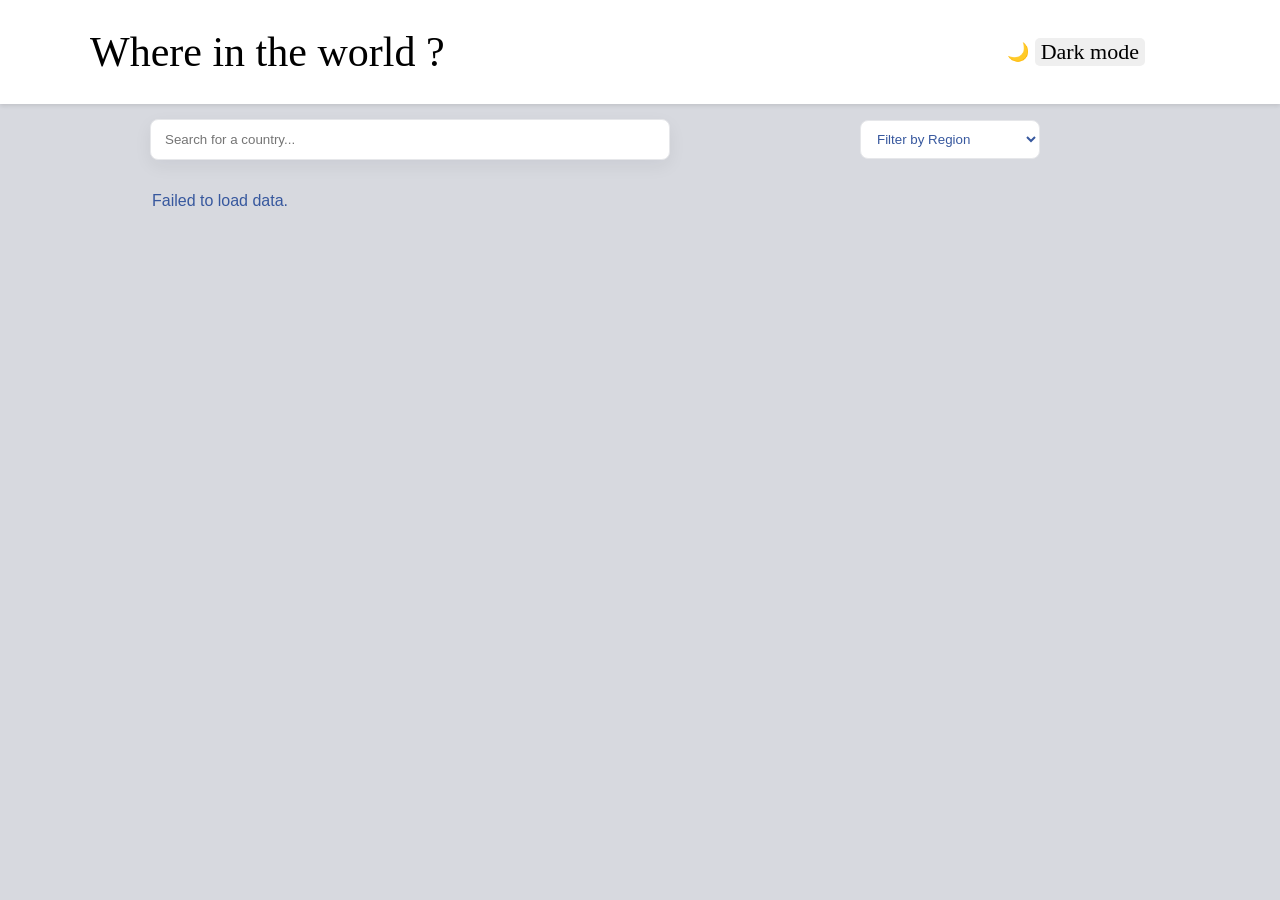
==== Coding Challenge/country.html @ 668d353b "initial commit" ====
<!doctype html>
<html lang="en">
<head>
  <meta charset="utf-8" />
  <meta name="viewport" content="width=device-width,initial-scale=1" />
  <title>REST Countries Demo</title>
  <link rel="stylesheet" href="country.css">
</head>

<body>
  <header class="site-header">
    <div class="wrap">
      <h1 class="logo">Where in the world ? </h1>
    </div>
    <div class ="dark-mode-toggle">
      <!-- missing `darkmode.gif` was causing a 404 in the console; replace with a small inline marker -->
      <span class="moon" aria-hidden="true">🌙</span>
      <button class="Dark-mode">Dark mode</button>
    </div>
  </header>

<div class="search-row">
        <input id="searchInput" type="search" placeholder="Search for a country...">
        <select id="regionFilter" >
          <option value="">Filter by Region</option>
          <option>Africa</option>
          <option>Americas</option>
          <option>Asia</option>
          <option>Europe</option>
          <option>Oceania</option>
        </select>
      </div>
  <main class="wrap-main-grid">
      

 <div class="country-card">
  <img src="https://flagcdn.com/de.svg" class="flag" alt="Flag">
  <div class="card-info">
    <h3 class="country-name">Germany</h3>
    <p>Population: 81,770,900</p>
    <p>Region: Europe</p>
    <p id ="capital">Capital: Berlin</p>
  </div>
  </div>

  <script src="country.js" defer></script>
</body>
</html>
---- Coding Challenge/country.css ----
.site-header{
  display:flex;
  justify-content:space-between;
  align-items:center;
  box-shadow:0 2px 4px rgba(0,0,0,0.1);
  background-color:#ffffff;
  margin: 0px 0px 15px 0px;
  padding-left:75px;
    padding-right: 120px;
}

/* Document defaults (light theme) */
body{
  background-color: #d7d9df;
  color: #37589e;
  font-family: Arial, Helvetica, sans-serif;
  margin:0;
}

.logo{
  font-size:42px;
  font-weight:500;
  margin-left:15px;
  font-family: "Times New Roman", Times, serif;
 color:#000000;
}

.moon {
  display:inline-flex;
  align-items:center;
  justify-content:center;
  width: 33px;
  height: 33px;
  border-radius: 100%;
  font-size:18px;
}

.Dark-mode{
  font-size:22px;
  margin-right:15px;
  border-radius:5px;
  border: 2px black;
  font-family: "Times New Roman", Times, serif
}


.dark-mode-toggle{
  display:flex;
  align-items:center;
  justify-content: space-between;
}

.search-row{
  display:flex;
  justify-content:space-between;
  align-items:center;
  max-width:1700px;
  padding-left: 150px;
  padding-right: 240px;

}

#searchInput{
  flex:0 1 520px; /* don't grow too large, allow shrinking */
  max-width:520px;
  width:100%;
  padding:12px 14px;
  border-radius:8px;
  border:1px solid #e6e7ea;
  background:#fff;
  box-shadow:0 6px 18px rgba(15,23,42,0.06);
}

#regionFilter,
#searchInput{
  color: inherit;
}

#regionFilter{
  padding:10px 12px;
  border-radius:8px;
  border:1px solid #e6e7ea;
  background:#fff;
  min-width:180px;
}

/* Dark theme overrides - toggled by adding .dark-theme to <body> */
.dark-theme{
  background-color:#0b1220;
  color:#e6eef8;
}

.dark-theme .site-header{
  background-color:#2c3036da;
  box-shadow: none;
}

.dark-theme .country-card{
  background-color:#0f1724;
  box-shadow: 0 6px 18px rgba(2,6,23,0.6);
}

.dark-theme #searchInput,
.dark-theme #regionFilter{
  background:#1a212e;
  border:1px solid #1f2937;
  color: #e6eef8;
}

.dark-theme .Dark-mode{
  background:transparent;
  color:#e6eef8;
  border:1px solid #334155;
}

.dark-theme .logo{
  color: #e6eef8;
}

/* Container for country cards (grid-like, responsive) */
.wrap-main-grid{
  /* switch to grid so we can control columns precisely */
  display: grid;
  grid-template-columns: repeat(4, 260px); /* 4 cards per row on wide screens */
  justify-content: center;
  gap: 20px;
  max-width:1200px;
  margin:0 auto;
  padding:16px;
}

.flag{
  width:100%;
  height:160px;
  object-fit:cover;
  display:block;
}

.card-info{
  padding:14px 16px 20px 16px;
}

.country-card{
  background-color:#ffffff;
  box-shadow:0 6px 18px rgba(15,23,42,0.06);
  border-radius:8px;
  overflow:hidden;
  display:flex;
  flex-direction:column;
  width:260px; /* matches the grid column width */
  margin:0; /* spacing is handled by grid gap */
}

/* Responsive breakpoints: reduce number of columns on smaller screens */
@media (max-width: 1100px) {
  .wrap-main-grid{
    grid-template-columns: repeat(3, 1fr);
  }
  .country-card{ width: auto; }
}

@media (max-width: 820px) {
  .wrap-main-grid{
    grid-template-columns: repeat(2, 1fr);
  }
}

@media (max-width: 480px) {
  .wrap-main-grid{
    grid-template-columns: 1fr;
  }
}
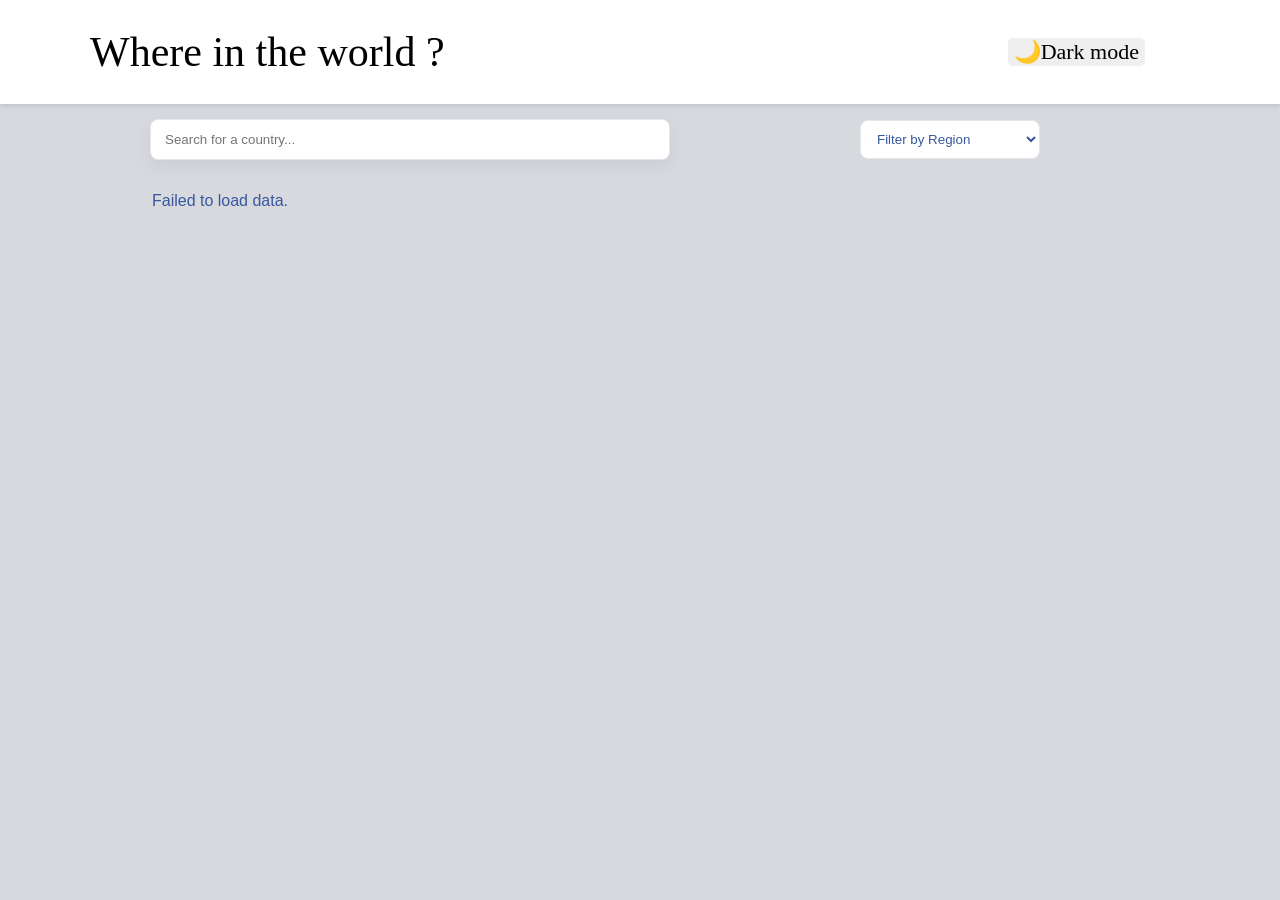
==== commit ec8d7b26: "#hover changes" ====
--- a/Coding Challenge/country.html
+++ b/Coding Challenge/country.html
@@ -14,8 +14,7 @@
     </div>
     <div class ="dark-mode-toggle">
       <!-- missing `darkmode.gif` was causing a 404 in the console; replace with a small inline marker -->
-      <span class="moon" aria-hidden="true">🌙</span>
-      <button class="Dark-mode">Dark mode</button>
+      <button class="Dark-mode">🌙Dark mode</button>
     </div>
   </header>
 
--- a/Coding Challenge/country.css
+++ b/Coding Challenge/country.css
@@ -25,22 +25,18 @@
  color:#000000;
 }
 
-.moon {
-  display:inline-flex;
-  align-items:center;
-  justify-content:center;
-  width: 33px;
-  height: 33px;
-  border-radius: 100%;
-  font-size:18px;
-}
-
 .Dark-mode{
   font-size:22px;
   margin-right:15px;
   border-radius:5px;
   border: 2px black;
   font-family: "Times New Roman", Times, serif
+}
+
+.Dark-mode:hover{
+  cursor: pointer;
+  transform: scale(1.05);
+  transition: transform 0.2s ease;
 }
 
 
@@ -82,6 +78,13 @@
   border:1px solid #e6e7ea;
   background:#fff;
   min-width:180px;
+}
+#regionFilter:hover,
+#searchInput:hover{
+  box-shadow:0 6px 18px rgba(15,23,42,0.1);
+  cursor: pointer;
+  transform: scale(1.02);
+  transition: transform 0.2s ease;
 }
 
 /* Dark theme overrides - toggled by adding .dark-theme to <body> */
@@ -150,6 +153,11 @@
   width:260px; /* matches the grid column width */
   margin:0; /* spacing is handled by grid gap */
 }
+.country-card:hover{
+  cursor: pointer;
+  transform: scale(1.03);
+  transition: transform 0.3s ease;
+}
 
 /* Responsive breakpoints: reduce number of columns on smaller screens */
 @media (max-width: 1100px) {
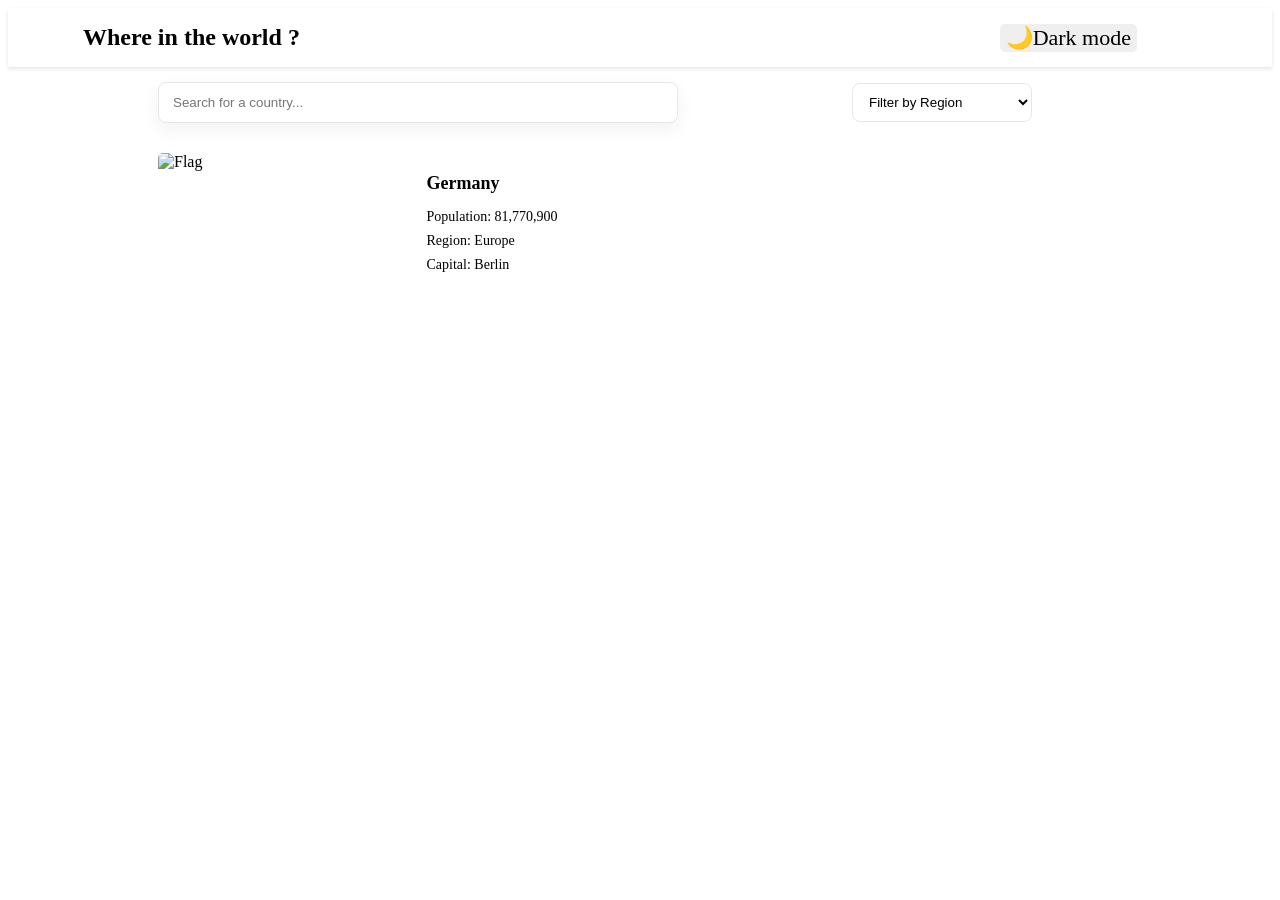
==== commit 599ebcab: "fixed the dark mode" ====
--- a/Coding Challenge/country.html
+++ b/Coding Challenge/country.html
@@ -13,8 +13,7 @@
       <h1 class="logo">Where in the world ? </h1>
     </div>
     <div class ="dark-mode-toggle">
-      <!-- missing `darkmode.gif` was causing a 404 in the console; replace with a small inline marker -->
-      <button class="Dark-mode">🌙Dark mode</button>
+      <button class="Dark-mode" id="Dark-mode">🌙Dark mode</button>
     </div>
   </header>
 
@@ -28,21 +27,19 @@
           <option>Europe</option>
           <option>Oceania</option>
         </select>
-      </div>
-  <main class="wrap-main-grid">
-      
+      </div>      
 
- <div class="country-card">
+ <div class="country-card" id="country-card">
   <img src="https://flagcdn.com/de.svg" class="flag" alt="Flag">
   <div class="card-info">
-    <h3 class="country-name">Germany</h3>
+    <h3 class="country-name" id="country-name">Germany</h3>
     <p>Population: 81,770,900</p>
     <p>Region: Europe</p>
     <p id ="capital">Capital: Berlin</p>
   </div>
   </div>
 
-  <script src="country.js" defer></script>
+  <script src="co.js"></script>
 </body>
 </html>
 
--- a/Coding Challenge/country.css
+++ b/Coding Challenge/country.css
@@ -6,23 +6,13 @@
   background-color:#ffffff;
   margin: 0px 0px 15px 0px;
   padding-left:75px;
-    padding-right: 120px;
-}
-
-/* Document defaults (light theme) */
-body{
-  background-color: #d7d9df;
-  color: #37589e;
-  font-family: Arial, Helvetica, sans-serif;
-  margin:0;
+  padding-right: 120px;
 }
 
 .logo{
-  font-size:42px;
-  font-weight:500;
-  margin-left:15px;
-  font-family: "Times New Roman", Times, serif;
- color:#000000;
+  font-size:24px;
+  font-weight:700;
+  font-family: "Times New Roman", Times, serif
 }
 
 .Dark-mode{
@@ -53,11 +43,11 @@
   max-width:1700px;
   padding-left: 150px;
   padding-right: 240px;
-
+  margin-bottom: 30px;
 }
 
 #searchInput{
-  flex:0 1 520px; /* don't grow too large, allow shrinking */
+  flex:0 1 520px;
   max-width:520px;
   width:100%;
   padding:12px 14px;
@@ -87,7 +77,7 @@
   transition: transform 0.2s ease;
 }
 
-/* Dark theme overrides - toggled by adding .dark-theme to <body> */
+/* Dark theme overrides */
 .dark-theme{
   background-color:#0b1220;
   color:#e6eef8;
@@ -98,7 +88,7 @@
   box-shadow: none;
 }
 
-.dark-theme .country-card{
+.dark-theme .card{
   background-color:#0f1724;
   box-shadow: 0 6px 18px rgba(2,6,23,0.6);
 }
@@ -120,61 +110,93 @@
   color: #e6eef8;
 }
 
-/* Container for country cards (grid-like, responsive) */
-.wrap-main-grid{
-  /* switch to grid so we can control columns precisely */
-  display: grid;
-  grid-template-columns: repeat(4, 260px); /* 4 cards per row on wide screens */
-  justify-content: center;
-  gap: 20px;
-  max-width:1200px;
-  margin:0 auto;
-  padding:16px;
+.dark-theme .body{
+    background-color:#0b1220;
+    color:#e6eef8;
 }
 
 .flag{
-  width:100%;
-  height:160px;
+  width:150px;
+  height:150px;
   object-fit:cover;
   display:block;
-}
-
-.card-info{
-  padding:14px 16px 20px 16px;
-}
-
-.country-card{
+  border-radius: 5px 5px 0 0;
+}
+
+/* Fixed: Container should have grid, not individual cards */
+#country-card{
+  display: grid;
+  grid-template-columns: repeat(4, 1fr);
+  gap: 30px;
+  padding: 0 150px;
+  max-width: 1700px;
+  margin: 0 auto;
+}
+
+/* Fixed: Individual cards should be flex containers */
+.card{
   background-color:#ffffff;
   box-shadow:0 6px 18px rgba(15,23,42,0.06);
   border-radius:8px;
-  overflow:hidden;
-  display:flex;
-  flex-direction:column;
-  width:260px; /* matches the grid column width */
-  margin:0; /* spacing is handled by grid gap */
-}
-.country-card:hover{
-  cursor: pointer;
-  transform: scale(1.03);
-  transition: transform 0.3s ease;
-}
-
-/* Responsive breakpoints: reduce number of columns on smaller screens */
+  overflow: hidden;
+  display: flex;
+  flex-direction: column;
+  transition: transform 0.2s ease;
+}
+
+.card:hover{
+  transform: translateY(-5px);
+  box-shadow:0 8px 24px rgba(15,23,42,0.12);
+}
+
+.card-info{
+  padding: 20px;
+  flex-grow: 1;
+}
+
+.country-name{
+  margin: 0 0 15px 0;
+  font-size: 18px;
+  font-weight: 600;
+}
+
+.card-info p{
+  margin: 8px 0;
+  font-size: 14px;
+}
+
+/* Responsive breakpoints */
 @media (max-width: 1100px) {
-  .wrap-main-grid{
+  #country-card{
     grid-template-columns: repeat(3, 1fr);
-  }
-  .country-card{ width: auto; }
+    padding: 0 75px;
+  }
 }
 
 @media (max-width: 820px) {
-  .wrap-main-grid{
+  #country-card{
     grid-template-columns: repeat(2, 1fr);
+    padding: 0 50px;
+  }
+  .search-row{
+    padding-left: 50px;
+    padding-right: 50px;
   }
 }
 
 @media (max-width: 480px) {
-  .wrap-main-grid{
+  #country-card{
     grid-template-columns: 1fr;
+    padding: 0 20px;
+  }
+  .search-row{
+    flex-direction: column;
+    gap: 15px;
+    padding-left: 20px;
+    padding-right: 20px;
+  }
+  #searchInput, #regionFilter{
+    width: 100%;
+    max-width: 100%;
   }
 }
